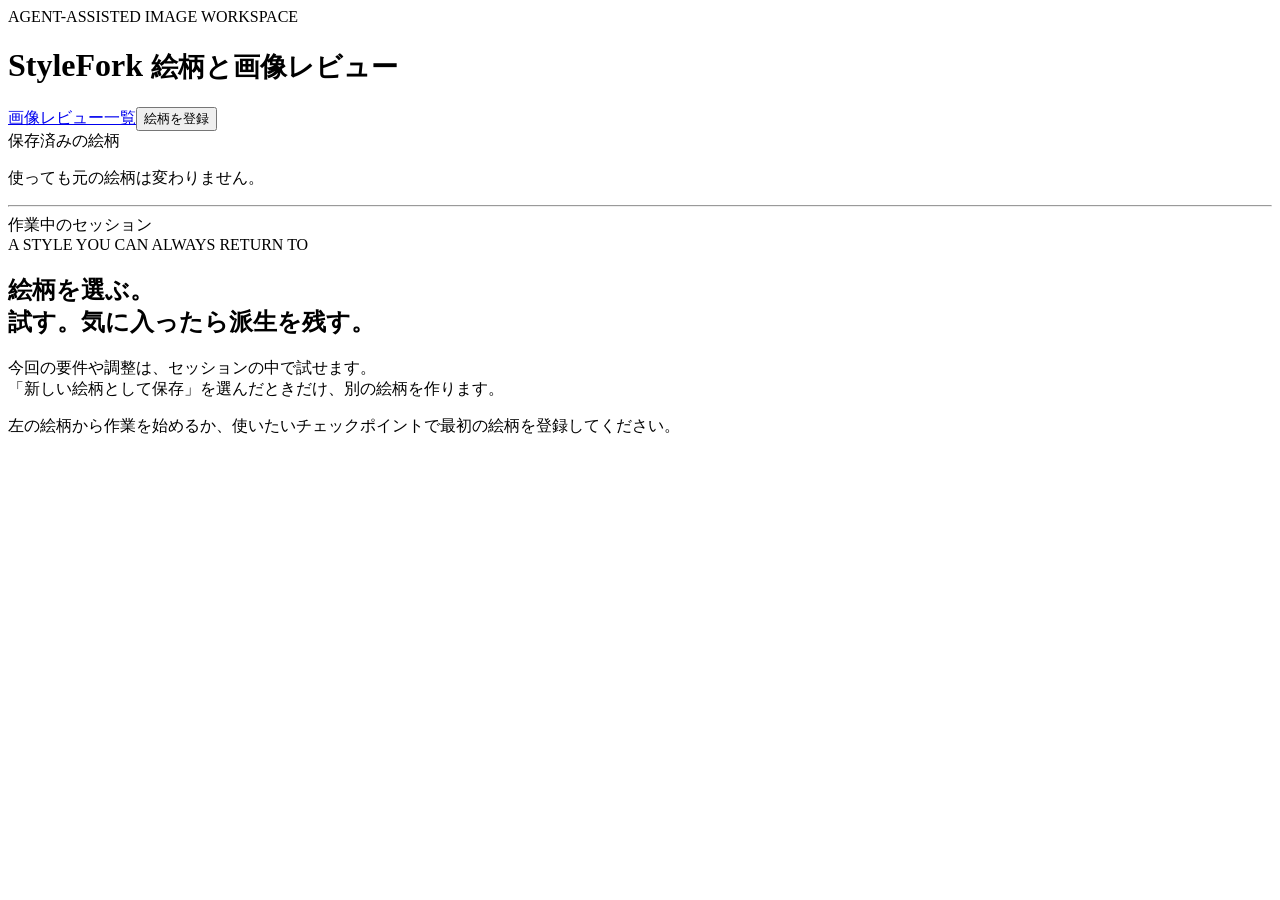
==== stylekit/web/studio.html @ 78e5968a "Introduce StyleFork image workflow kit" ====
<!doctype html><html lang="ja"><head><meta charset="utf-8"><meta name="viewport" content="width=device-width,initial-scale=1"><title>StyleFork · 絵柄と画像レビュー</title><link rel="stylesheet" href="/style.css"><script defer src="/studio.js"></script></head>
<body class="studio-body">
<header><div><span class="eyebrow">AGENT-ASSISTED IMAGE WORKSPACE</span><h1>StyleFork <small>絵柄と画像レビュー</small></h1></div><div class="header-actions"><a href="/reviews">画像レビュー一覧</a><button id="new-style">絵柄を登録</button></div></header>
<div class="studio-layout">
  <aside class="style-library"><div class="section-label">保存済みの絵柄</div><p class="quiet">使っても元の絵柄は変わりません。</p><div id="style-list"></div><hr><div class="section-label">作業中のセッション</div><div id="session-list"></div></aside>
  <section id="welcome" class="studio-welcome"><div class="eyebrow">A STYLE YOU CAN ALWAYS RETURN TO</div><h2>絵柄を選ぶ。<br>試す。気に入ったら派生を残す。</h2><p>今回の要件や調整は、セッションの中で試せます。<br>「新しい絵柄として保存」を選んだときだけ、別の絵柄を作ります。</p><p class="quiet">左の絵柄から作業を始めるか、使いたいチェックポイントで最初の絵柄を登録してください。</p></section>
  <section id="session-panel" class="studio-session" hidden>
    <div class="session-top"><div><span class="eyebrow">WORKING SESSION</span><h2 id="session-title"></h2><p id="base-style" class="quiet"></p></div><span id="working-status" class="working-tag">作業中の調整</span></div>
    <div class="session-grid"><section class="session-editor">
      <label for="requirements">今回描きたいもの・要件</label><textarea id="requirements" placeholder="例：雨上がりの公園で、傘を閉じて歩いている人物"></textarea>
      <label for="negative-extra">今回だけ除外したいもの</label><textarea id="negative-extra" class="short" placeholder="例：飲み物は描かない。この指定は絵柄には保存されません。"></textarea>
      <details class="adjustments"><summary>絵柄の雰囲気の調整（エージェント向け）</summary><p class="quiet">ここは作業中の調整です。新しい絵柄として保存した場合にだけ、派生先へ引き継ぎます。被写体や小道具は上の要件へ入れます。</p><label for="positive-add">追加する表現</label><input id="positive-add" placeholder="soft matte shading, gentle expression"><label for="negative-add">絵柄側で抑える表現</label><input id="negative-add" placeholder="neon, bloom"><label for="negative-remove">保存済みの除外設定から今回外す表現</label><input id="negative-remove" placeholder="shiny eyes"></details>
      <div class="session-actions"><button id="update-session">作業内容を更新</button><span id="session-save-status" role="status"></span></div>
      <div class="next-step"><h3>この内容で生成を依頼する</h3><p class="quiet">エージェントが要件を生成条件へ整理し、このセッションで作業します。画像ができたら、番号付きレビューで確認できます。</p><button id="copy-request" class="primary">エージェントへの依頼文をコピー</button></div>
      <div class="next-step"><h3>この雰囲気を新しい絵柄にする</h3><p class="quiet">元の絵柄を残したまま派生を作ります。今回の要件や小道具の除外指定は含みません。</p><label for="fork-name">新しい絵柄の名前</label><input id="fork-name" placeholder="例：柔らかい塗り・落ち着いた色"><button id="fork-style">新しい絵柄として保存</button><p id="fork-result" role="status"></p></div>
    </section><aside class="session-history"><div class="section-label">このセッションの画像</div><div id="run-list"></div><p class="quiet">新旧の比較対象はレビュー画面で追加できます。全画面は F キー、← → で画像切替。</p><hr><div class="section-label">絵柄の派生元</div><div id="lineage"></div><details><summary>今回の設定を確認</summary><pre id="recipe-preview"></pre></details></aside></div>
  </section>
</div>
<dialog id="register-style"><div class="dialog-head"><h2>最初の絵柄を登録</h2><button id="close-register">閉じる</button></div><p class="quiet">既存の絵柄を変えず、新しい設定を登録します。モデルは同梱されません。</p><label for="style-name">絵柄の名前</label><input id="style-name" placeholder="例：アニメの線画"><label for="checkpoint">ComfyUI 内のチェックポイント名</label><input id="checkpoint" placeholder="自分で用意したモデルのファイル名.safetensors"><label for="root-tokens">線・塗り・色などの表現</label><input id="root-tokens" placeholder="clean lineart, soft shading"><button id="register-submit" class="primary">この絵柄を登録</button></dialog>
<div id="error" role="alert" hidden></div>
</body></html>
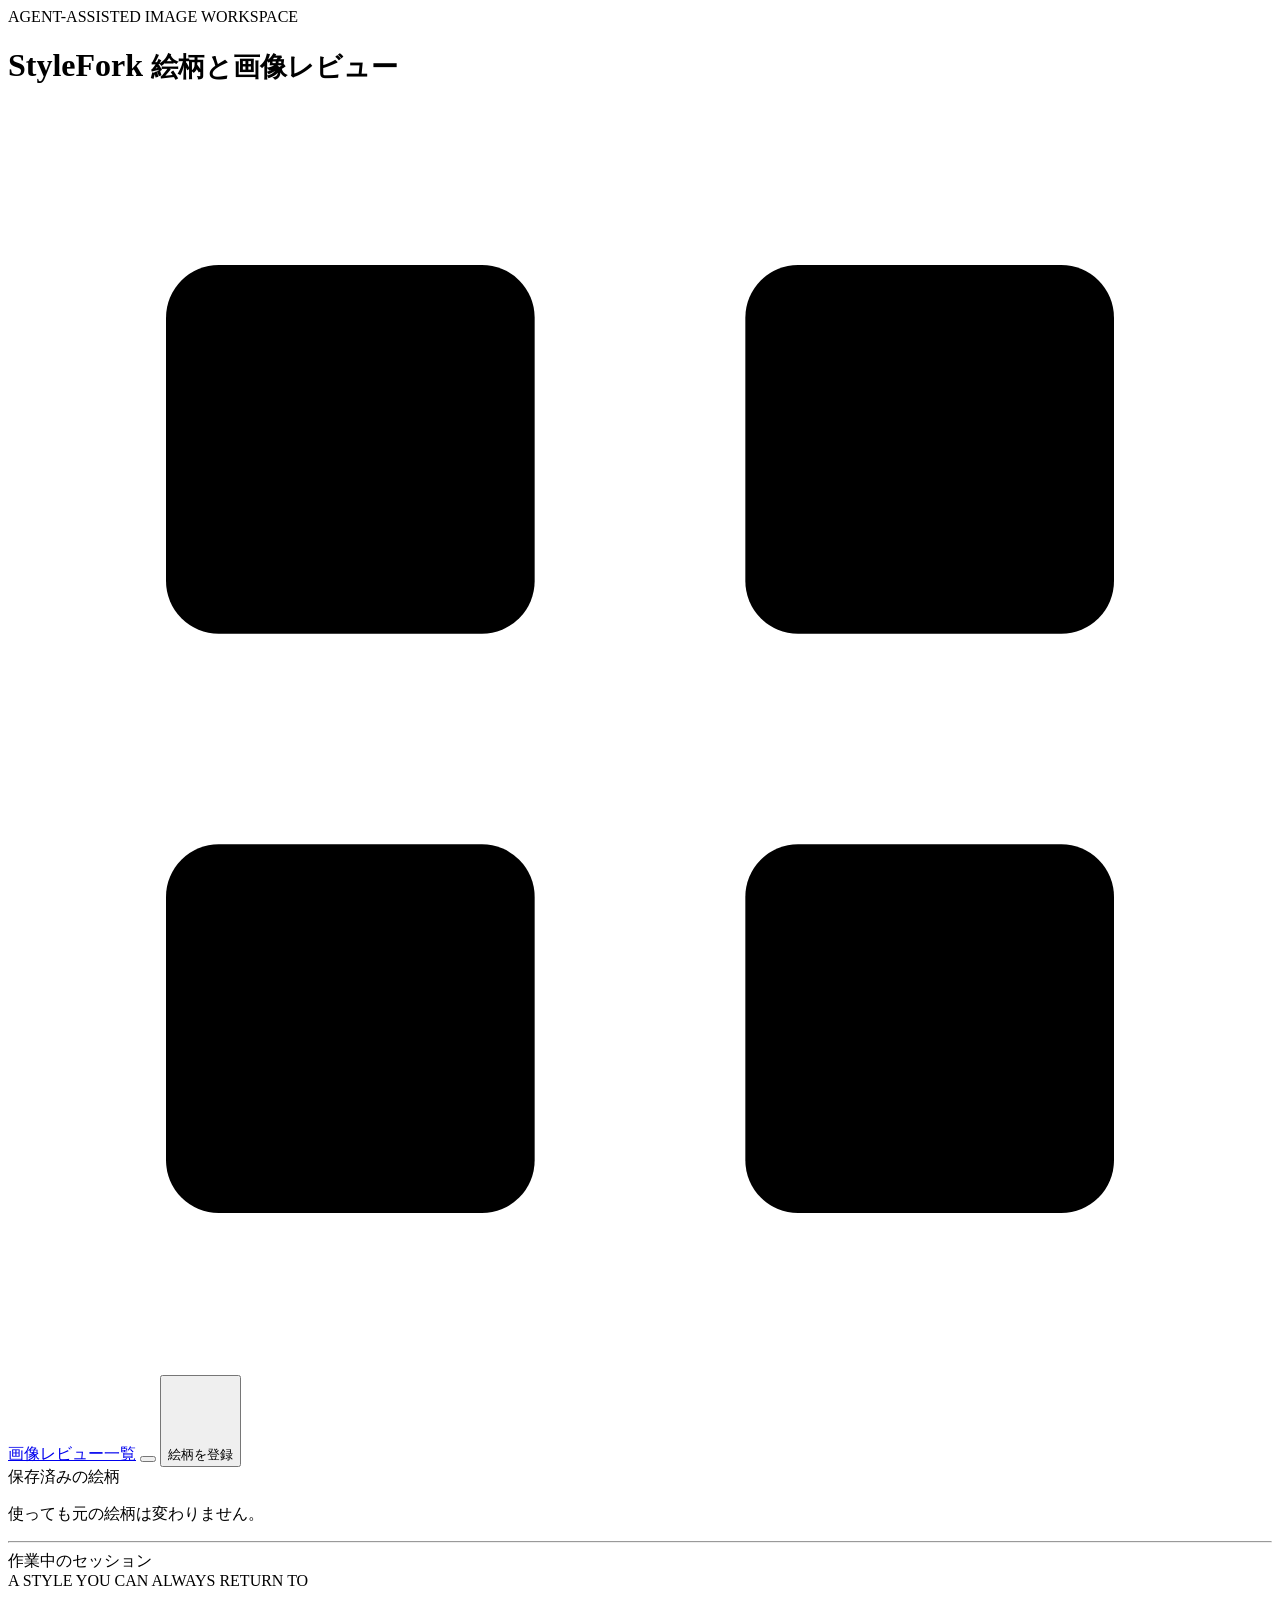
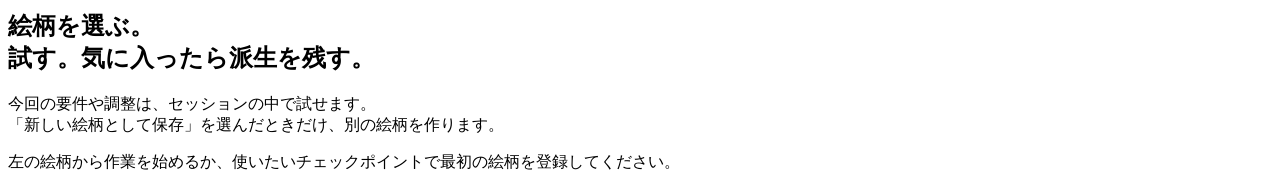
==== commit 8e9fdb7a: "Modernize Web UI with light-dark tokens, SVG icons, micro-animations, and toast feedback" ====
--- a/stylekit/web/studio.html
+++ b/stylekit/web/studio.html
@@ -1,21 +1,87 @@
-<!doctype html><html lang="ja"><head><meta charset="utf-8"><meta name="viewport" content="width=device-width,initial-scale=1"><title>StyleFork · 絵柄と画像レビュー</title><link rel="stylesheet" href="/style.css"><script defer src="/studio.js"></script></head>
+<!doctype html>
+<html lang="ja">
+<head>
+  <meta charset="utf-8"><meta name="viewport" content="width=device-width,initial-scale=1">
+  <title>StyleFork · 絵柄と画像レビュー</title>
+  <script>try{const t=localStorage.getItem('stylefork-theme');if(t==='light'||t==='dark')document.documentElement.dataset.theme=t;}catch(_){}</script>
+  <link rel="stylesheet" href="/style.css">
+  <script defer src="/studio.js"></script>
+</head>
 <body class="studio-body">
-<header><div><span class="eyebrow">AGENT-ASSISTED IMAGE WORKSPACE</span><h1>StyleFork <small>絵柄と画像レビュー</small></h1></div><div class="header-actions"><a href="/reviews">画像レビュー一覧</a><button id="new-style">絵柄を登録</button></div></header>
+<header>
+  <div class="brand-group">
+    <div><span class="eyebrow">AGENT-ASSISTED IMAGE WORKSPACE</span><h1>StyleFork <small>絵柄と画像レビュー</small></h1></div>
+  </div>
+  <div class="header-actions">
+    <a href="/reviews"><svg class="icon" viewBox="0 0 24 24"><rect x="3" y="3" width="7" height="7" rx="1"/><rect x="14" y="3" width="7" height="7" rx="1"/><rect x="14" y="14" width="7" height="7" rx="1"/><rect x="3" y="14" width="7" height="7" rx="1"/></svg>画像レビュー一覧</a>
+    <button id="theme-toggle" class="icon-btn" type="button" title="テーマ切替（OS連動 / ダーク / ライト）" aria-label="テーマ切替"></button>
+    <button id="new-style" class="primary"><svg class="icon" viewBox="0 0 24 24"><path d="M12 5v14M5 12h14"/></svg>絵柄を登録</button>
+  </div>
+</header>
 <div class="studio-layout">
-  <aside class="style-library"><div class="section-label">保存済みの絵柄</div><p class="quiet">使っても元の絵柄は変わりません。</p><div id="style-list"></div><hr><div class="section-label">作業中のセッション</div><div id="session-list"></div></aside>
-  <section id="welcome" class="studio-welcome"><div class="eyebrow">A STYLE YOU CAN ALWAYS RETURN TO</div><h2>絵柄を選ぶ。<br>試す。気に入ったら派生を残す。</h2><p>今回の要件や調整は、セッションの中で試せます。<br>「新しい絵柄として保存」を選んだときだけ、別の絵柄を作ります。</p><p class="quiet">左の絵柄から作業を始めるか、使いたいチェックポイントで最初の絵柄を登録してください。</p></section>
+  <aside class="style-library">
+    <div class="section-label">保存済みの絵柄</div>
+    <p class="quiet">使っても元の絵柄は変わりません。</p>
+    <div id="style-list"></div>
+    <hr>
+    <div class="section-label">作業中のセッション</div>
+    <div id="session-list"></div>
+  </aside>
+  <section id="welcome" class="studio-welcome">
+    <div class="eyebrow">A STYLE YOU CAN ALWAYS RETURN TO</div>
+    <h2>絵柄を選ぶ。<br>試す。気に入ったら派生を残す。</h2>
+    <p>今回の要件や調整は、セッションの中で試せます。<br>「新しい絵柄として保存」を選んだときだけ、別の絵柄を作ります。</p>
+    <p class="quiet">左の絵柄から作業を始めるか、使いたいチェックポイントで最初の絵柄を登録してください。</p>
+  </section>
   <section id="session-panel" class="studio-session" hidden>
-    <div class="session-top"><div><span class="eyebrow">WORKING SESSION</span><h2 id="session-title"></h2><p id="base-style" class="quiet"></p></div><span id="working-status" class="working-tag">作業中の調整</span></div>
-    <div class="session-grid"><section class="session-editor">
-      <label for="requirements">今回描きたいもの・要件</label><textarea id="requirements" placeholder="例：雨上がりの公園で、傘を閉じて歩いている人物"></textarea>
-      <label for="negative-extra">今回だけ除外したいもの</label><textarea id="negative-extra" class="short" placeholder="例：飲み物は描かない。この指定は絵柄には保存されません。"></textarea>
-      <details class="adjustments"><summary>絵柄の雰囲気の調整（エージェント向け）</summary><p class="quiet">ここは作業中の調整です。新しい絵柄として保存した場合にだけ、派生先へ引き継ぎます。被写体や小道具は上の要件へ入れます。</p><label for="positive-add">追加する表現</label><input id="positive-add" placeholder="soft matte shading, gentle expression"><label for="negative-add">絵柄側で抑える表現</label><input id="negative-add" placeholder="neon, bloom"><label for="negative-remove">保存済みの除外設定から今回外す表現</label><input id="negative-remove" placeholder="shiny eyes"></details>
-      <div class="session-actions"><button id="update-session">作業内容を更新</button><span id="session-save-status" role="status"></span></div>
-      <div class="next-step"><h3>この内容で生成を依頼する</h3><p class="quiet">エージェントが要件を生成条件へ整理し、このセッションで作業します。画像ができたら、番号付きレビューで確認できます。</p><button id="copy-request" class="primary">エージェントへの依頼文をコピー</button></div>
-      <div class="next-step"><h3>この雰囲気を新しい絵柄にする</h3><p class="quiet">元の絵柄を残したまま派生を作ります。今回の要件や小道具の除外指定は含みません。</p><label for="fork-name">新しい絵柄の名前</label><input id="fork-name" placeholder="例：柔らかい塗り・落ち着いた色"><button id="fork-style">新しい絵柄として保存</button><p id="fork-result" role="status"></p></div>
-    </section><aside class="session-history"><div class="section-label">このセッションの画像</div><div id="run-list"></div><p class="quiet">新旧の比較対象はレビュー画面で追加できます。全画面は F キー、← → で画像切替。</p><hr><div class="section-label">絵柄の派生元</div><div id="lineage"></div><details><summary>今回の設定を確認</summary><pre id="recipe-preview"></pre></details></aside></div>
+    <div class="session-top">
+      <div><span class="eyebrow">WORKING SESSION</span><h2 id="session-title"></h2><p id="base-style" class="quiet"></p></div>
+      <span id="working-status" class="working-tag">作業中の調整</span>
+    </div>
+    <div class="session-grid">
+      <section class="session-editor">
+        <label for="requirements">今回描きたいもの・要件</label>
+        <textarea id="requirements" placeholder="例：雨上がりの公園で、傘を閉じて歩いている人物"></textarea>
+        <label for="negative-extra">今回だけ除外したいもの</label>
+        <textarea id="negative-extra" class="short" placeholder="例：飲み物は描かない。この指定は絵柄には保存されません。"></textarea>
+        <details class="adjustments">
+          <summary>絵柄の雰囲気の調整（エージェント向け）</summary>
+          <p class="quiet">ここは作業中の調整です。新しい絵柄として保存した場合にだけ、派生先へ引き継ぎます。被写体や小道具は上の要件へ入れます。</p>
+          <label for="positive-add">追加する表現</label><input id="positive-add" placeholder="soft matte shading, gentle expression">
+          <label for="negative-add">絵柄側で抑える表現</label><input id="negative-add" placeholder="neon, bloom">
+          <label for="negative-remove">保存済みの除外設定から今回外す表現</label><input id="negative-remove" placeholder="shiny eyes">
+        </details>
+        <div class="session-actions">
+          <button id="update-session"><svg class="icon" viewBox="0 0 24 24"><path d="M19 21H5a2 2 0 0 1-2-2V5a2 2 0 0 1 2-2h11l5 5v11a2 2 0 0 1-2 2z"/><polyline points="17 21 17 13 7 13 7 21"/></svg>作業内容を更新</button>
+          <span id="session-save-status" role="status"></span>
+        </div>
+        <div class="next-step">
+          <h3>この内容で生成を依頼する</h3>
+          <p class="quiet">エージェントが要件を生成条件へ整理し、このセッションで作業します。画像ができたら、番号付きレビューで確認できます。</p>
+          <button id="copy-request" class="primary"><svg class="icon" viewBox="0 0 24 24"><rect x="9" y="9" width="13" height="13" rx="2"/><path d="M5 15H4a2 2 0 0 1-2-2V4a2 2 0 0 1 2-2h9a2 2 0 0 1 2 2v1"/></svg><span id="copy-request-label">エージェントへの依頼文をコピー</span></button>
+        </div>
+        <div class="next-step">
+          <h3>この雰囲気を新しい絵柄にする</h3>
+          <p class="quiet">元の絵柄を残したまま派生を作ります。今回の要件や小道具の除外指定は含みません。</p>
+          <label for="fork-name">新しい絵柄の名前</label>
+          <input id="fork-name" placeholder="例：柔らかい塗り・落ち着いた色">
+          <button id="fork-style"><svg class="icon" viewBox="0 0 24 24"><circle cx="12" cy="18" r="3"/><circle cx="6" cy="6" r="3"/><circle cx="18" cy="6" r="3"/><path d="M18 9v2c0 .6-.4 1-1 1H7c-.6 0-1-.4-1-1V9"/><path d="M12 12v3"/></svg>新しい絵柄として保存</button>
+          <p id="fork-result" role="status"></p>
+        </div>
+      </section>
+      <aside class="session-history">
+        <div class="section-label">このセッションの画像</div>
+        <div id="run-list"></div>
+        <p class="quiet">新旧の比較対象はレビュー画面で追加できます。全画面は F キー、← → で画像切替。</p>
+        <hr>
+        <div class="section-label">絵柄の派生元</div>
+        <div id="lineage"></div>
+        <details><summary>今回の設定を確認</summary><pre id="recipe-preview"></pre></details>
+      </aside>
+    </div>
   </section>
 </div>
 <dialog id="register-style"><div class="dialog-head"><h2>最初の絵柄を登録</h2><button id="close-register">閉じる</button></div><p class="quiet">既存の絵柄を変えず、新しい設定を登録します。モデルは同梱されません。</p><label for="style-name">絵柄の名前</label><input id="style-name" placeholder="例：アニメの線画"><label for="checkpoint">ComfyUI 内のチェックポイント名</label><input id="checkpoint" placeholder="自分で用意したモデルのファイル名.safetensors"><label for="root-tokens">線・塗り・色などの表現</label><input id="root-tokens" placeholder="clean lineart, soft shading"><button id="register-submit" class="primary">この絵柄を登録</button></dialog>
 <div id="error" role="alert" hidden></div>
+<div id="toast" role="status" aria-live="polite"></div>
 </body></html>
